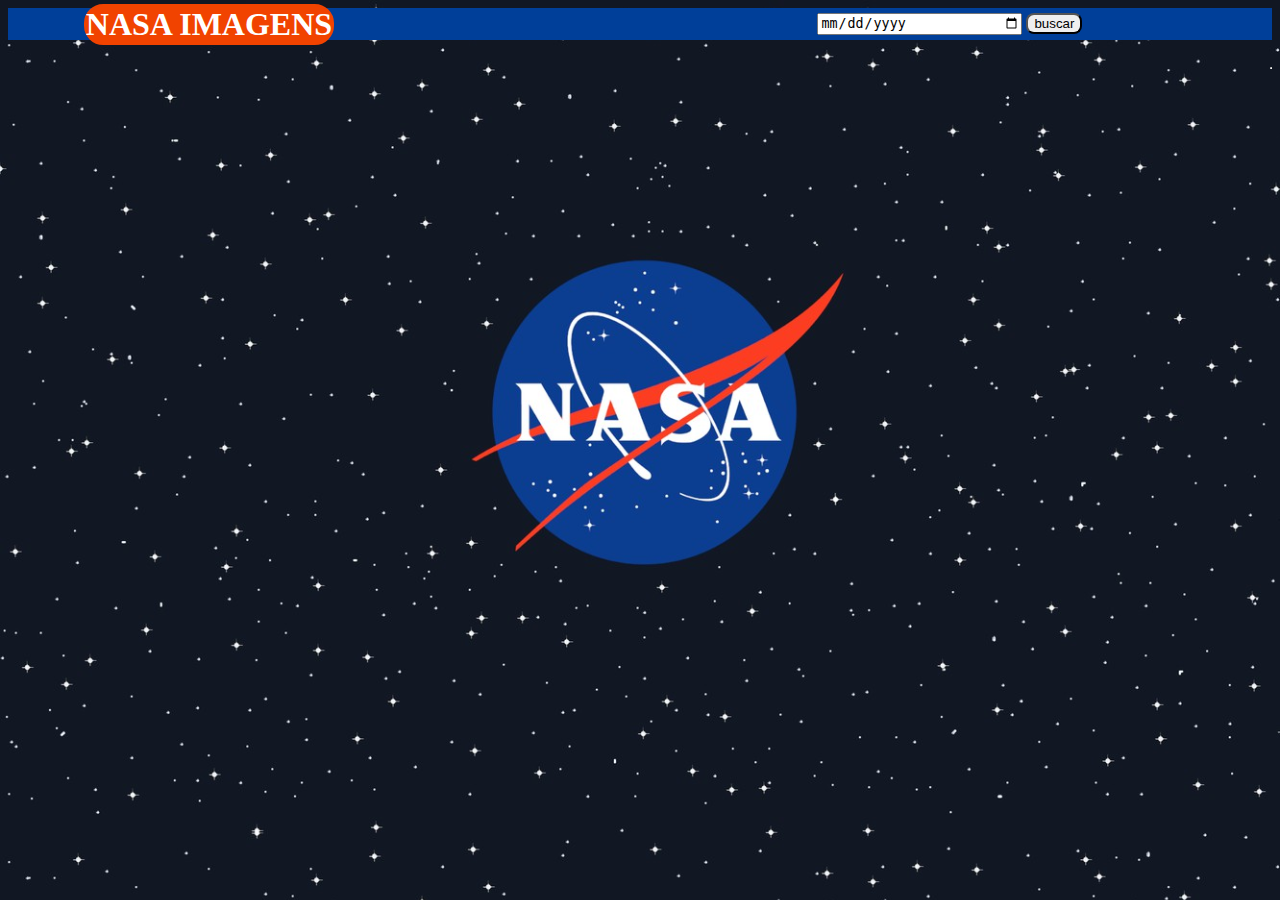
==== principal.html @ 7106fdfc "subindo projeto API-DA-NASA" ====
<!DOCTYPE html>
		<html>
			<head>
				<meta charset='utf-8'/>
				<link rel='stylesheet' href='estilo.css'>
				
				<title> NASA IMAGENS </title> 
			</head>
			<body>
				<nav>
					<h1> NASA IMAGENS </h1>
					<div>
						<input type='date'>
						<button id='pesquisar'>buscar</button>
					</div>
				</nav>
				<header>
					<div>
						<h3 id='titulo'></h3>
						<p id='data'>
					</div>
					<div id='conteudo'>
						<div id='img'>
						</div>
						<textarea id='explicacao' disabled></textarea>
					</div>
				</header>
				<footer>
					<hr/>
				</footer>
				<script src='requisicao.js'></script>
			</body>
		</html>
---- estilo.css ----
/*========================================
	//	ESTILIZANDO A NAV BAR
	//========================================*/

	body{
		background-image: url('imagens/logo.jpg');
		background-size: cover;
		bakcground-repeat: no-repeat;
		display: flex;
		justify-content: space-between;
		flex-flow: column wrap;
	}
	footer{
		align-self: end;
	}
	nav{
		display: flex;
		justify-content: space-between;
		background-color: #003f99;
		height: 2em;
	}
	nav > h1 {
		align-self: center;
		margin-left: 6%;
		background-color: #F14300;
		color: white;
		border: 2px solid #F14300;
		border-radius: 0.6em;
	}
	nav > div{
		align-self: center;
		margin: 0% 15% 0% 0%;
	}
	div > input{
		width: 15em;
	}
	button{
		border-radius: 0.6em;
	}
	
	nav > h1:hover{
		font-size: 1.8em;
		transition: 0.3s;
	}
	/*==============================================
	// 	    ESTILIZANDO A PESQUISA
	//==============================================*/
	header{
		display: flex;
		flex-flow: column wrap;
		align-items: center;
		color: white;
	}
	#conteudo{
		display: flex;
		flex-flow: column;
		justify-content: center;
		align-items: center;
	}
	#img{
		align-self: center;
		width: 100%;
		margin: 0% 20% 0% 70%;
	}
	
	#explicacao{
		display: none;
		width: 50%;
		height: 15em;
		margin: 0% 0% 0% 0%;
		padding: 0;
		resize: none;
	}
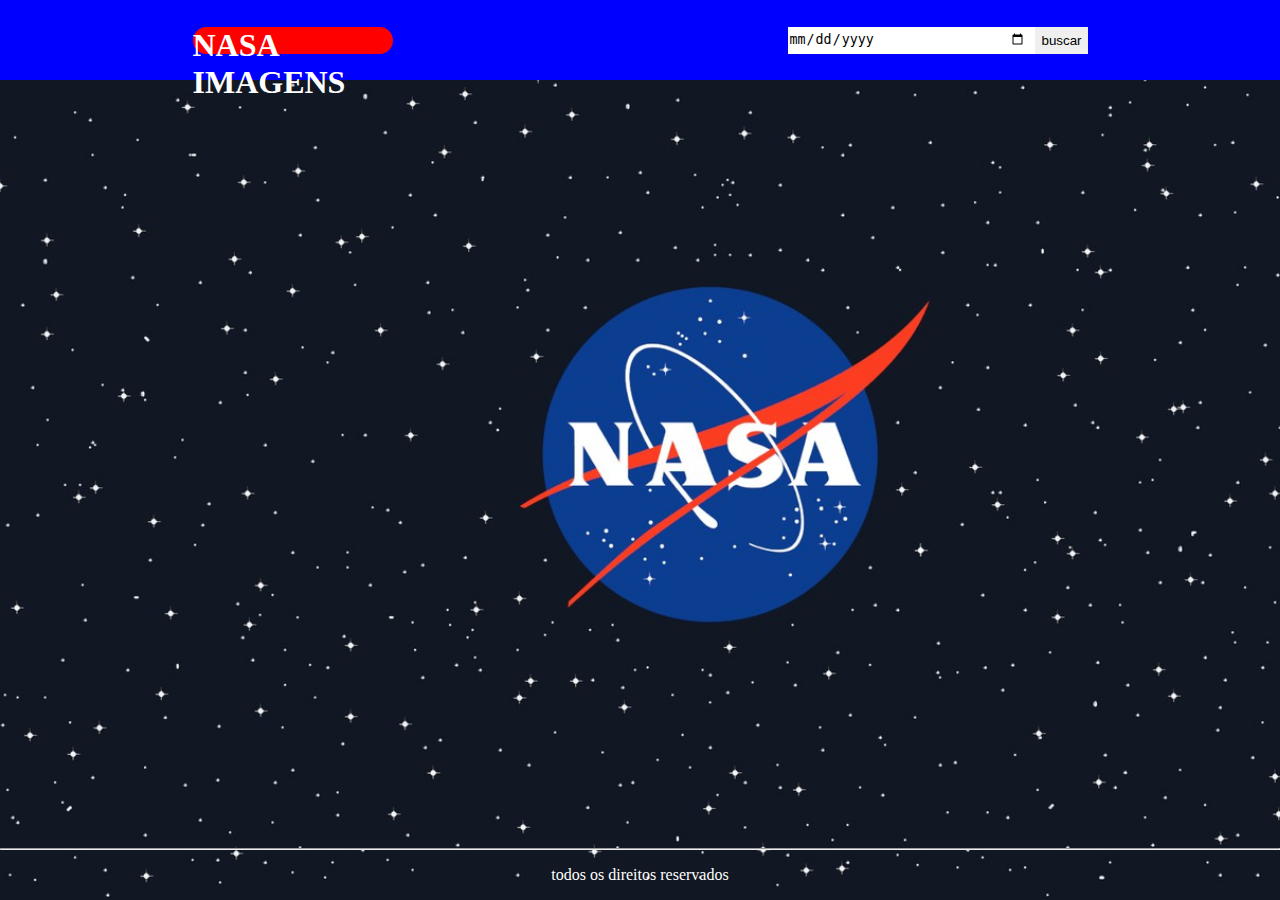
==== commit 41faf820: "atualização dos arquivos css add breakpoints para uma pagina mais responsiva." ====
--- a/principal.html
+++ b/principal.html
@@ -2,31 +2,33 @@
 		<html>
 			<head>
 				<meta charset='utf-8'/>
-				<link rel='stylesheet' href='estilo.css'>
+				<link rel='stylesheet' href='./estilos/body.css'>
+				<link rel='stylesheet' href='./estilos/nav.css'>
+				<link rel='stylesheet' href='./estilos/main.css'>
+				<link rel='stylesheet' href='./estilos/footer.css'>
+				<link rel='stylesheet' href='./estilos/breakpoint.css'>
 				
 				<title> NASA IMAGENS </title> 
 			</head>
 			<body>
 				<nav>
-					<h1> NASA IMAGENS </h1>
-					<div>
+					<div class='logoNome'><h1> NASA IMAGENS </h1></div>
+					<div class='busca-img'>
 						<input type='date'>
 						<button id='pesquisar'>buscar</button>
 					</div>
 				</nav>
-				<header>
-					<div>
+				<main>
+					<div class='info'>
 						<h3 id='titulo'></h3>
-						<p id='data'>
+						<p id='data'></p>
 					</div>
-					<div id='conteudo'>
-						<div id='img'>
-						</div>
+						<div id='img'></div>
 						<textarea id='explicacao' disabled></textarea>
-					</div>
-				</header>
+				</main>
 				<footer>
 					<hr/>
+					<p>todos os direitos reservados</p>
 				</footer>
 				<script src='requisicao.js'></script>
 			</body>
--- a/estilos/body.css
+++ b/estilos/body.css
@@ -0,0 +1,14 @@
+	body{
+		display: grid;
+		grid-template-rows: 80px 1fr 50px;
+		margin: 0 auto;
+		padding: 0;
+		width: 100vw;
+		height: 100%;
+		background: url('../imagens/logo.jpg') no-repeat;
+		backround-position: center center;
+		background-size: cover;
+	}
+	html{
+		height: 100%;
+	}--- a/estilos/nav.css
+++ b/estilos/nav.css
@@ -0,0 +1,38 @@
+nav{
+	display: grid;
+	grid-template-columns: auto auto;
+	grid-gap: 10px;
+	align-itens: center;
+	background: blue;
+	min-width: 100vw;
+}
+.logoNome{
+	align-self: center;
+	display: flex;
+	justify-content: center;
+	background: red;
+	height: 27px;
+	width: 200px;
+	border-radius: 20px;
+	color: white;
+	margin: auto;
+}
+nav > div{
+	margin: auto;
+}
+h1{
+	margin: 0 auto;
+}
+
+.busca-img{
+	display: grid;
+	grid-template-columns: 5fr 1fr;
+	grid-gap: 9px;
+	background: white;
+	height: 27px;
+	width: 300px;
+	margin: auto;
+}
+input, button{
+	border: none;
+}--- a/estilos/main.css
+++ b/estilos/main.css
@@ -0,0 +1,40 @@
+main{
+	display: flex;
+	flex-direction: column;
+	justify-content: center;
+	align-itens: center;
+	color: white;
+	margin: auto;
+}
+.info{
+	display: flex;
+	align-itens: center;
+	justify-content: center;
+	margin: auto;
+	
+}
+
+.info > h3 {
+	padding: 20px 120px 20px 0;
+	margin: auto;
+}
+.info > p {
+	padding: 20px 10px 20px 0;
+	margin: auto;
+}
+
+#img {
+	display: flex;
+	justify-content: center;
+	align-itens: center;
+	grid-area: img;
+}
+
+textarea{
+	display: none;
+	align-self: center;
+	resize: none;
+	width: 50%;
+	height: 100px;
+	grid-area: sobre-img;
+}--- a/estilos/footer.css
+++ b/estilos/footer.css
@@ -0,0 +1,7 @@
+footer{
+	position: absolute;
+	bottom: 0;
+	width: 100%;
+	text-align: center;
+	color: white;
+}--- a/estilos/breakpoint.css
+++ b/estilos/breakpoint.css
@@ -0,0 +1,16 @@
+
+
+@media (max-width: 600px), (orientation: portrait){
+	body{
+		background: url('../imagens/estrelas.jpg');
+		height: 300em;
+		overflow: hidden;
+	}
+	nav{
+		display: flex;
+		flex-direction: column;
+	}
+	.busca-img{
+		width: 80%;
+	}
+}